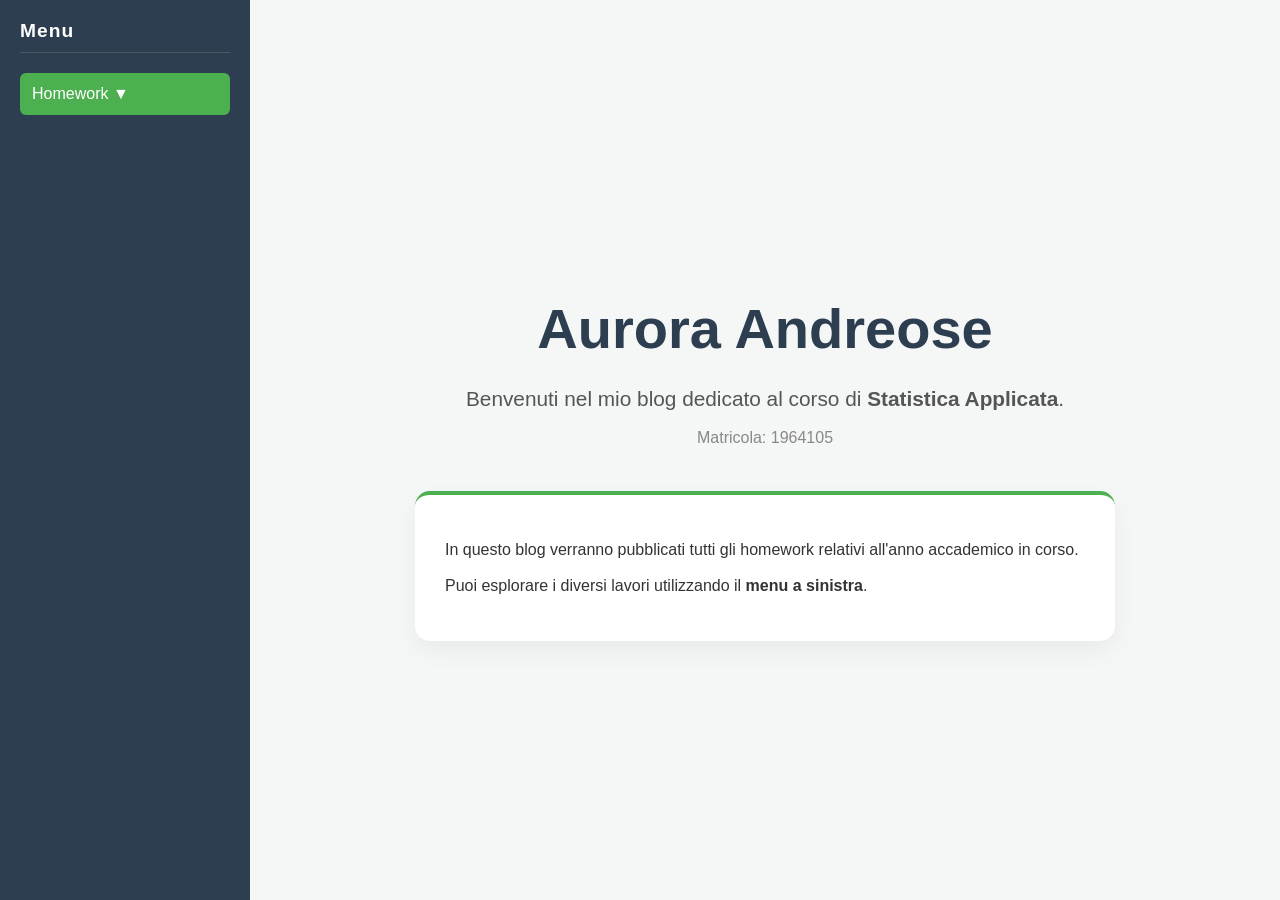
==== index.html @ 5cf552ad "Update index.html" ====
<!DOCTYPE html>
<html lang="it">
<head>
    <meta charset="UTF-8">
    <title>Blog Aurora Andreose</title>
    <link rel="stylesheet" href="style.css">
</head>
<body>

    <div class="sidebar">
        <h2>Menu</h2>
        <div class="dropdown">
            <button class="dropbtn">Homework ▼</button>
            <div class="dropdown-content">
                <a href="index.html">Home</a>
                <a href="hw1.html">Homework 1</a>
            </div>
        </div>
    </div>

    <div class="main-content">
        <div class="container-centrato">
            <h1>Aurora Andreose</h1>
            
            <p class="intro-text">
                Benvenuti nel mio blog dedicato al corso di <strong>Statistica Applicata</strong>.
                <br>
                <span class="matricola">Matricola: 1964105</span>
            </p>

            <section class="description">
                <p>
                    In questo blog verranno pubblicati tutti gli homework relativi all'anno accademico in corso.
                    <br><br> Puoi esplorare i diversi lavori utilizzando il <strong>menu a sinistra</strong>.
                </p>
            </section>
        </div>
    </div>

</body>
</html>
---- style.css ----
/* RESET E LAYOUT BASE */
body {
    display: flex;
    margin: 0;
    font-family: 'Segoe UI', Roboto, Helvetica, Arial, sans-serif;
    background-color: #f4f7f6;
    color: #333;
}

/* SIDEBAR FISSA A SINISTRA */
.sidebar {
    width: 250px;
    height: 100vh;
    background-color: #2c3e50;
    color: white;
    padding: 20px;
    position: fixed;
    box-sizing: border-box;
}

.sidebar h2 {
    font-size: 1.2rem;
    border-bottom: 1px solid #455a64;
    padding-bottom: 10px;
    margin-top: 0;
    letter-spacing: 1px;
}

/* CONTENUTO PRINCIPALE CENTRATO */
.main-content {
    margin-left: 250px;
    width: calc(100% - 250px);
    display: flex;
    justify-content: center;
    align-items: center;
    min-height: 100vh;
    padding: 40px;
    box-sizing: border-box;
}

.container-centrato {
    max-width: 700px;
    width: 100%;
    text-align: center;
}

/* TESTI */
h1 {
    font-size: 3.5rem;
    color: #2c3e50;
    margin-bottom: 10px;
}

.intro-text {
    font-size: 1.3rem;
    line-height: 1.6;
    margin-bottom: 40px;
    color: #555;
}

.matricola {
    display: block;
    margin-top: 10px;
    font-size: 1rem;
    color: #888;
    font-weight: normal;
}

.description {
    background: white;
    padding: 30px;
    border-radius: 15px;
    box-shadow: 0 10px 25px rgba(0,0,0,0.05);
    text-align: left;
    border-top: 4px solid #4CAF50;
}

.description h3 {
    margin-top: 0;
    color: #4CAF50;
}

/* DROPDOWN MENU */
.dropdown {
    margin-top: 20px;
    width: 100%;
}

.dropbtn {
    background-color: #4CAF50;
    color: white;
    padding: 12px;
    font-size: 16px;
    border: none;
    cursor: pointer;
    width: 100%;
    text-align: left;
    border-radius: 6px;
    transition: 0.3s;
}

.dropbtn:hover { background-color: #45a049; }

.dropdown-content {
    display: none;
    background-color: #34495e;
    border-radius: 0 0 6px 6px;
}

.dropdown-content a {
    color: white;
    padding: 12px 16px;
    text-decoration: none;
    display: block;
    font-size: 14px;
}

.dropdown-content a:hover { background-color: #4CAF50; }

.dropdown:hover .dropdown-content { display: block; }
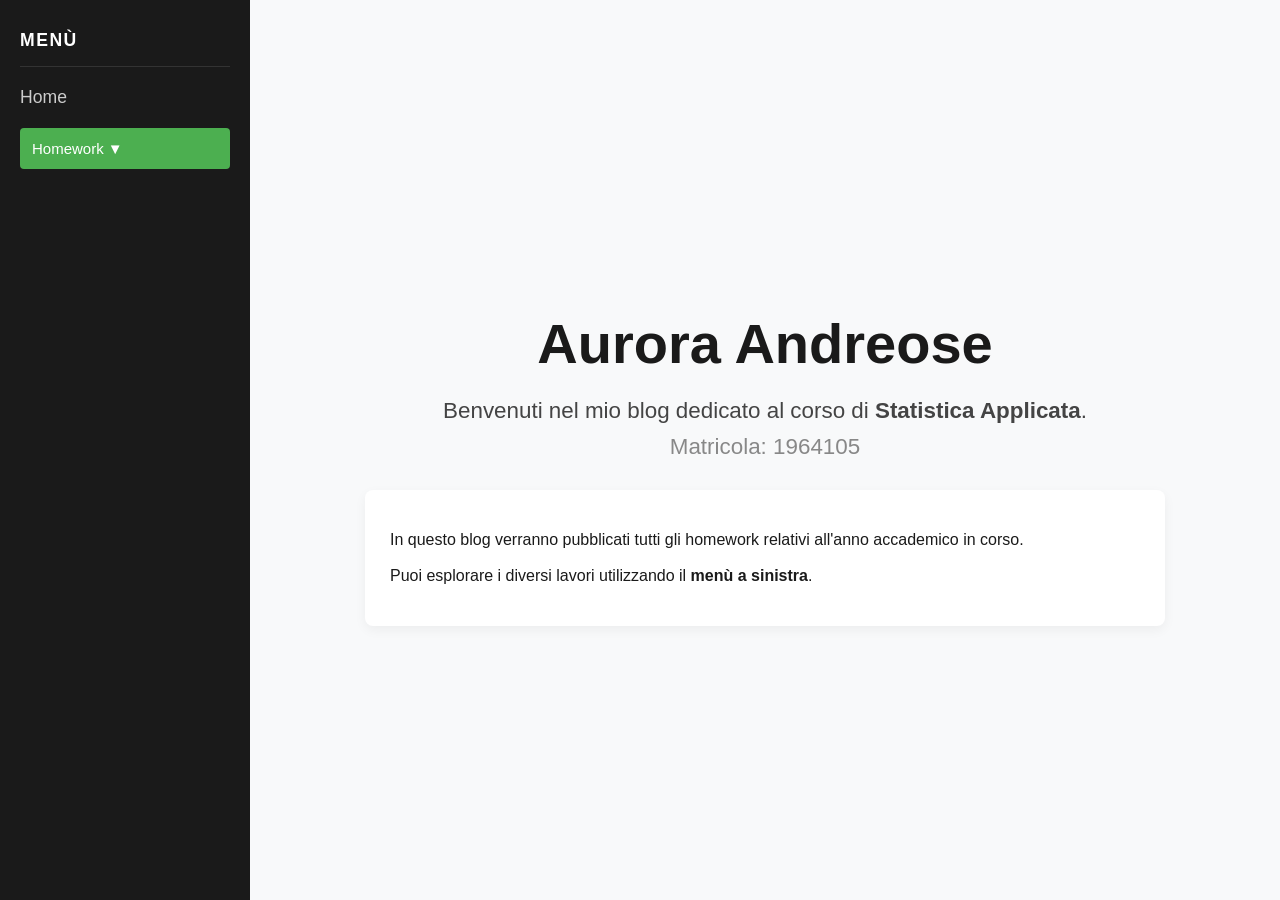
==== commit cec5a00e: "Merge 0e17fa37e77030b9719aa13649944420f191a1ed into 35678bf25469f19f49fcf3c5cd92907b822bc741" ====
--- a/index.html
+++ b/index.html
@@ -8,20 +8,21 @@
 <body>
 
     <div class="sidebar">
-        <h2>Menu</h2>
+        <h2>Menù</h2>
+        
+        <a href="index.html" class="home-link">Home</a>
+
         <div class="dropdown">
             <button class="dropbtn">Homework ▼</button>
             <div class="dropdown-content">
-                <a href="index.html">Home</a>
-                <a href="hw1.html">Homework 1</a>
-            </div>
+                <a href="hw1.html">Homework</a>
+                </div>
         </div>
     </div>
 
     <div class="main-content">
         <div class="container-centrato">
             <h1>Aurora Andreose</h1>
-            
             <p class="intro-text">
                 Benvenuti nel mio blog dedicato al corso di <strong>Statistica Applicata</strong>.
                 <br>
@@ -31,7 +32,8 @@
             <section class="description">
                 <p>
                     In questo blog verranno pubblicati tutti gli homework relativi all'anno accademico in corso.
-                    <br><br> Puoi esplorare i diversi lavori utilizzando il <strong>menu a sinistra</strong>.
+                    <br><br>
+                    Puoi esplorare i diversi lavori utilizzando il <strong>menù a sinistra</strong>.
                 </p>
             </section>
         </div>
--- a/style.css
+++ b/style.css
@@ -1,32 +1,89 @@
-/* RESET E LAYOUT BASE */
+/* RESET E LAYOUT */
 body {
     display: flex;
     margin: 0;
-    font-family: 'Segoe UI', Roboto, Helvetica, Arial, sans-serif;
-    background-color: #f4f7f6;
-    color: #333;
+    font-family: 'Segoe UI', Arial, sans-serif;
+    background-color: #f8f9fa;
+    color: #1a1a1a;
 }
 
-/* SIDEBAR FISSA A SINISTRA */
+/* SIDEBAR NERA FISSA */
 .sidebar {
     width: 250px;
     height: 100vh;
-    background-color: #2c3e50;
+    background-color: #1a1a1a;
     color: white;
-    padding: 20px;
+    padding: 30px 20px;
     position: fixed;
     box-sizing: border-box;
+    z-index: 100;
 }
 
 .sidebar h2 {
-    font-size: 1.2rem;
-    border-bottom: 1px solid #455a64;
-    padding-bottom: 10px;
+    font-size: 1.1rem;
+    border-bottom: 1px solid #333;
+    padding-bottom: 15px;
     margin-top: 0;
-    letter-spacing: 1px;
+    text-transform: uppercase;
+    letter-spacing: 1.5px;
 }
 
-/* CONTENUTO PRINCIPALE CENTRATO */
+/* LINK HOME (Sopra il menu a tendina) */
+.home-link {
+    display: block;
+    color: #ccc;
+    text-decoration: none;
+    margin: 20px 0;
+    font-size: 1.1rem;
+    transition: 0.3s;
+}
+.home-link:hover { color: white; }
+
+/* MENU A TENDINA (DROPDOWN) */
+.dropdown {
+    width: 100%;
+}
+
+.dropbtn {
+    background-color: #4CAF50;
+    color: white;
+    padding: 12px;
+    font-size: 15px;
+    border: none;
+    cursor: pointer;
+    width: 100%;
+    text-align: left;
+    border-radius: 4px;
+    transition: 0.3s;
+}
+
+.dropdown-content {
+    display: none; /* Nascosto di default */
+    background-color: #222;
+    margin-top: 2px;
+    border-radius: 0 0 4px 4px;
+}
+
+.dropdown-content a {
+    color: #ccc;
+    padding: 12px 16px;
+    text-decoration: none;
+    display: block;
+    font-size: 14px;
+    transition: 0.3s;
+}
+
+.dropdown-content a:hover {
+    background-color: #333;
+    color: white;
+}
+
+/* Mostra la tendina quando passi il mouse su .dropdown */
+.dropdown:hover .dropdown-content {
+    display: block;
+}
+
+/* CONTENUTO PRINCIPALE */
 .main-content {
     margin-left: 250px;
     width: calc(100% - 250px);
@@ -39,82 +96,45 @@
 }
 
 .container-centrato {
-    max-width: 700px;
+    max-width: 800px;
     width: 100%;
     text-align: center;
 }
 
-/* TESTI */
-h1 {
-    font-size: 3.5rem;
-    color: #2c3e50;
-    margin-bottom: 10px;
+h1 { font-size: 3.5rem; margin-bottom: 10px; }
+.intro-text { font-size: 1.4rem; color: #444; margin-bottom: 30px; }
+.matricola { display: block; color: #888; margin-top: 10px; }
+
+/* BOX E BOTTONI */
+.description, #box {
+    background: white;
+    padding: 25px;
+    border-radius: 8px;
+    box-shadow: 0 4px 12px rgba(0,0,0,0.05);
+    text-align: left;
+    margin-top: 20px;
 }
 
-.intro-text {
-    font-size: 1.3rem;
-    line-height: 1.6;
-    margin-bottom: 40px;
-    color: #555;
+button {
+    background: #1a1a1a;
+    color: white;
+    border: none;
+    padding: 10px 20px;
+    border-radius: 4px;
+    cursor: pointer;
+}
+.controls button {
+    background-color: #4CAF50; /* Verde */
+    border: none;
+    color: white;
+    padding: 10px 18px;
+    font-weight: bold;
+    cursor: pointer;
+    border-radius: 5px;
+    transition: 0.2s;
 }
 
-.matricola {
-    display: block;
-    margin-top: 10px;
-    font-size: 1rem;
-    color: #888;
-    font-weight: normal;
+.controls button:hover {
+    background-color: #1a1a1a; /* Diventa nero al passaggio */
+    transform: translateY(-2px); /* Si alza leggermente */
 }
-
-.description {
-    background: white;
-    padding: 30px;
-    border-radius: 15px;
-    box-shadow: 0 10px 25px rgba(0,0,0,0.05);
-    text-align: left;
-    border-top: 4px solid #4CAF50;
-}
-
-.description h3 {
-    margin-top: 0;
-    color: #4CAF50;
-}
-
-/* DROPDOWN MENU */
-.dropdown {
-    margin-top: 20px;
-    width: 100%;
-}
-
-.dropbtn {
-    background-color: #4CAF50;
-    color: white;
-    padding: 12px;
-    font-size: 16px;
-    border: none;
-    cursor: pointer;
-    width: 100%;
-    text-align: left;
-    border-radius: 6px;
-    transition: 0.3s;
-}
-
-.dropbtn:hover { background-color: #45a049; }
-
-.dropdown-content {
-    display: none;
-    background-color: #34495e;
-    border-radius: 0 0 6px 6px;
-}
-
-.dropdown-content a {
-    color: white;
-    padding: 12px 16px;
-    text-decoration: none;
-    display: block;
-    font-size: 14px;
-}
-
-.dropdown-content a:hover { background-color: #4CAF50; }
-
-.dropdown:hover .dropdown-content { display: block; }
